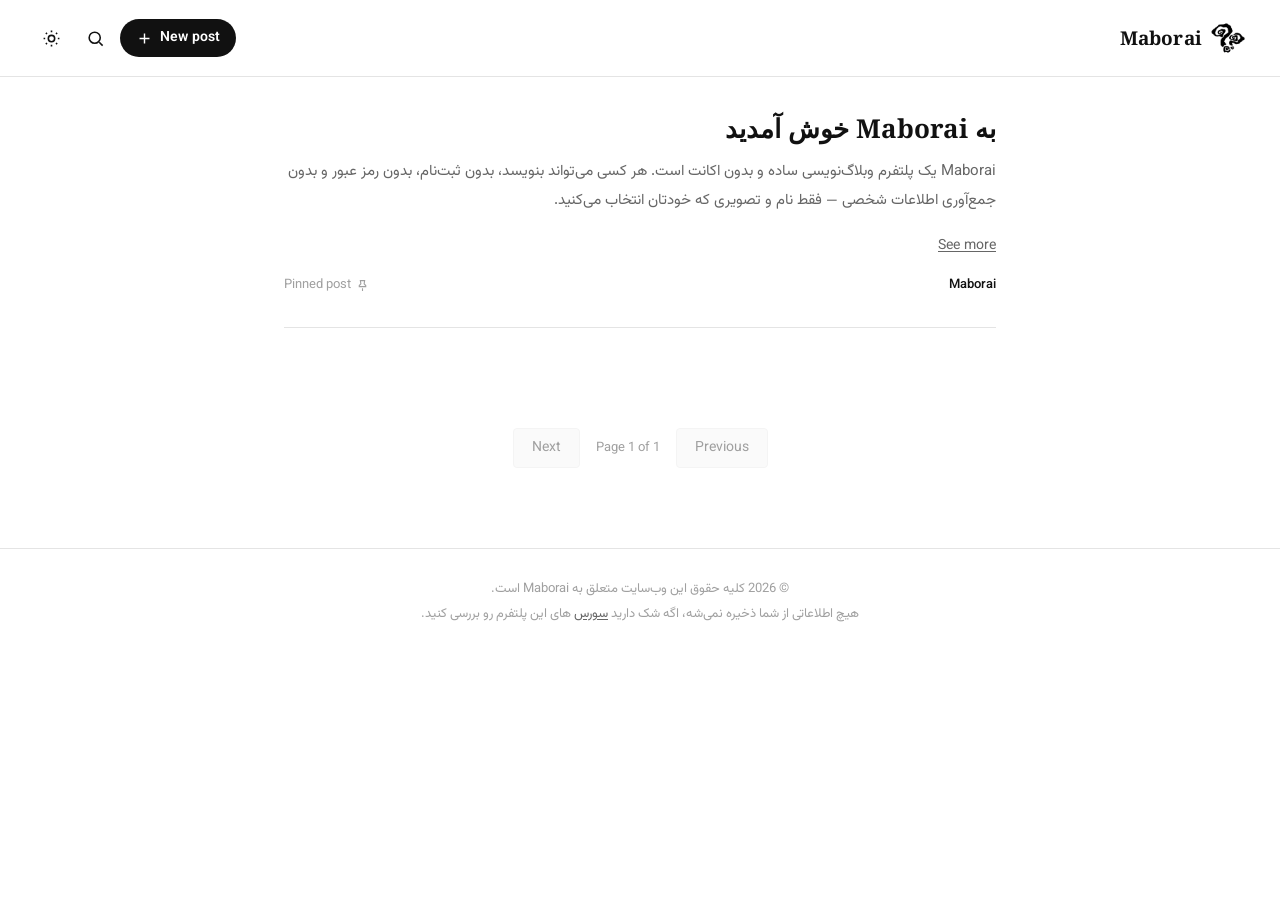
==== index.html @ 0701e17e "Update index.html" ====
<!DOCTYPE html>
<html lang="fa" dir="rtl">
<head>
<meta charset="UTF-8">
<meta name="viewport" content="width=device-width, initial-scale=1.0">
<title>Maborai</title>
<link rel="stylesheet" href="style.css">
</head>
<body>

  <header class="site-header">
    <a href="index.html" class="brand">
      <img id="logo-img" src="logo-dark.png" alt="Maborai">
      <span class="brand-name">Maborai</span>
    </a>

    <div class="header-icons">
      <a href="new/" class="btn-new" title="New post" aria-label="New post">
        <span>New post</span>
        <svg viewBox="0 0 24 24" fill="none" stroke="currentColor" stroke-width="2"><path d="M12 5v14M5 12h14"/></svg>
      </a>
      <button class="icon-btn" id="search-toggle" title="Search" aria-label="Search">
        <svg viewBox="0 0 24 24" fill="none" stroke="currentColor" stroke-width="2"><circle cx="11" cy="11" r="7"/><path d="m21 21-4.3-4.3"/></svg>
      </button>
      <button class="icon-btn" id="theme-toggle" title="Toggle theme" aria-label="Toggle theme">
        <svg class="icon-sun" viewBox="0 0 24 24" fill="none" stroke="currentColor" stroke-width="2"><circle cx="12" cy="12" r="4"/><path d="M12 2v2M12 20v2M4.9 4.9l1.4 1.4M17.7 17.7l1.4 1.4M2 12h2M20 12h2M4.9 19.1l1.4-1.4M17.7 6.3l1.4-1.4"/></svg>
        <svg class="icon-moon" viewBox="0 0 24 24" fill="none" stroke="currentColor" stroke-width="2"><path d="M21 12.8A9 9 0 1 1 11.2 3 7 7 0 0 0 21 12.8Z"/></svg>
      </button>
    </div>
  </header>

  <div class="search-bar hidden" id="search-bar">
    <input type="text" id="search-input" placeholder="Search posts…" autocomplete="off">
    <input type="date" id="date-filter" title="Filter by date">
  </div>

  <main class="post-list" id="post-list"></main>

  <p class="empty-state" id="empty-state" hidden>No posts found.</p>

  <div class="pager" id="pager" hidden>
    <button id="prev-page" class="pager-btn">Previous</button>
    <span id="page-label" class="pager-label"></span>
    <button id="next-page" class="pager-btn">Next</button>
  </div>

  <footer class="site-footer">
    <p>© 2026 کلیه حقوق این وب‌سایت متعلق به Maborai است.<br>
    هیچ اطلاعاتی از شما ذخیره نمی‌شه، اگه شک دارید <a href="https://github.com/maborai/Maborai.github.io" target="_blank" rel="noopener">سورس</a> های این پلتفرم رو بررسی کنید.</p>
  </footer>

  <script src="script.js"></script>
</body>
</html>
---- style.css ----
@import url('https://fonts.googleapis.com/css2?family=Noto+Serif:wght@400;600;700&family=Vazirmatn:wght@400;500;600&display=swap');

:root{
  --radius: 4px;
}

[data-theme="dark"]{
  --bg: #0a0a0a;
  --bg-raised: #111111;
  --border: #242424;
  --text: #ededed;
  --text-dim: #8a8a8a;
  --text-faint: #5a5a5a;
}

[data-theme="light"]{
  --bg: #ffffff;
  --bg-raised: #f5f5f5;
  --border: #e4e4e4;
  --text: #111111;
  --text-dim: #666666;
  --text-faint: #a0a0a0;
}

*{ box-sizing: border-box; }

html, body{
  margin: 0;
  padding: 0;
  background: var(--bg);
  color: var(--text);
  font-family: 'Vazirmatn', sans-serif;
  transition: background .15s ease, color .15s ease;
}

img{ max-width: 100%; display: block; }
a{ color: inherit; text-decoration: none; }
button{ font-family: inherit; cursor: pointer; }

/* ---------- Header ---------- */

.site-header{
  display: flex;
  align-items: center;
  justify-content: space-between;
  padding: 18px 32px;
  border-bottom: 1px solid var(--border);
  position: sticky;
  top: 0;
  background: var(--bg);
  z-index: 10;
}

.brand{
  display: flex;
  align-items: center;
  gap: 6px;
}

.brand img{
  height: 40px;
  width: 40px;
}

.brand-name{
  font-family: 'Noto Serif', serif;
  font-size: 19px;
  font-weight: 700;
  letter-spacing: 0.2px;
}

.header-icons{
  display: flex;
  align-items: center;
  gap: 6px;
}

.icon-btn{
  width: 38px;
  height: 38px;
  display: flex;
  align-items: center;
  justify-content: center;
  border: none;
  background: transparent;
  border-radius: 50%;
  color: var(--text);
  transition: background .15s ease;
}
.icon-btn:hover{ background: var(--bg-raised); }
.icon-btn svg{ width: 19px; height: 19px; }

.btn-new{
  display: flex;
  align-items: center;
  gap: 7px;
  height: 38px;
  padding: 0 16px;
  border-radius: 999px;
  background: var(--text);
  color: var(--bg);
  font-size: 14px;
  font-weight: 600;
  white-space: nowrap;
  transition: opacity .15s ease;
}
.btn-new:hover{ opacity: .85; }
.btn-new svg{ width: 17px; height: 17px; }

[data-theme="dark"] .icon-sun{ display: none; }
[data-theme="light"] .icon-moon{ display: none; }

/* ---------- Search overlay ---------- */

.search-bar{
  display: flex;
  align-items: center;
  gap: 8px;
  max-width: 760px;
  margin: 0 auto;
  padding: 14px 24px 0;
}
.search-bar.hidden{ display: none; }

#search-input{
  flex: 1;
  background: var(--bg-raised);
  border: 1px solid var(--border);
  color: var(--text);
  padding: 10px 14px;
  border-radius: var(--radius);
  font-family: inherit;
  font-size: 14px;
  outline: none;
}
#search-input:focus{ border-color: var(--text-dim); }
#search-input::placeholder{ color: var(--text-faint); }

#date-filter{
  background: var(--bg-raised);
  border: 1px solid var(--border);
  color: var(--text-dim);
  padding: 9px 10px;
  border-radius: var(--radius);
  font-family: inherit;
  font-size: 13px;
  outline: none;
}

/* ---------- Post list ---------- */

.post-list{
  max-width: 760px;
  margin: 0 auto;
  padding: 32px 24px 100px;
  display: flex;
  flex-direction: column;
}

.post-card{
  display: block;
  border-bottom: 1px solid var(--border);
  padding: 32px 0;
}
.post-card:first-child{ padding-top: 0; }

.post-banner{
  width: 100%;
  aspect-ratio: 16/7;
  object-fit: cover;
  border-radius: var(--radius);
  margin-bottom: 20px;
  background: var(--bg-raised);
  pointer-events: none;
  -webkit-user-drag: none;
}

.post-title{
  font-family: 'Noto Serif', serif;
  font-size: 26px;
  font-weight: 700;
  line-height: 1.5;
  margin: 0 0 10px;
}

.post-excerpt{
  font-size: 15px;
  line-height: 1.9;
  color: var(--text-dim);
  margin: 0 0 18px;
}

.post-meta{
  display: flex;
  align-items: center;
  gap: 10px;
}

.author-avatar{
  width: 30px;
  height: 30px;
  border-radius: 50%;
  object-fit: cover;
  background: var(--bg-raised);
}

.author-name{
  font-size: 13px;
  font-weight: 500;
}

.post-date{
  font-size: 13px;
  color: var(--text-faint);
  margin-right: auto;
  display: flex;
  align-items: center;
  gap: 5px;
}

.pin-icon{
  width: 13px;
  height: 13px;
}

.empty-state{
  text-align: center;
  color: var(--text-faint);
  padding: 60px 0;
  font-size: 14px;
}

.btn-readmore{
  display: inline-block;
  background: none;
  border: none;
  padding: 0;
  color: var(--text-dim);
  font-size: 14px;
  margin-bottom: 18px;
  cursor: pointer;
  text-decoration: underline;
  text-underline-offset: 2px;
  transition: color .15s ease;
}
.btn-readmore:hover{ color: var(--text); }

.post-body{
  font-size: 15px;
  line-height: 1.9;
  color: var(--text);
  margin: 0 0 18px;
}
.post-body img{ border-radius: var(--radius); margin: 12px 0; }
.load-error{ color: var(--text-faint); font-size: 13px; }

.pager{
  max-width: 760px;
  margin: 0 auto;
  padding: 0 24px 80px;
  display: flex;
  align-items: center;
  justify-content: center;
  gap: 16px;
}

.pager-btn{
  background: var(--bg-raised);
  border: 1px solid var(--border);
  color: var(--text);
  padding: 8px 18px;
  border-radius: var(--radius);
  font-size: 14px;
  transition: opacity .15s ease;
}
.pager-btn:disabled{ opacity: .4; cursor: default; }
.pager-btn:not(:disabled):hover{ opacity: .85; }

.pager-label{
  font-size: 13px;
  color: var(--text-faint);
}

/* ---------- Footer ---------- */

.site-footer{
  border-top: 1px solid var(--border);
  padding: 28px 24px 40px;
  text-align: center;
}

.site-footer p{
  max-width: 560px;
  margin: 0 auto;
  font-size: 13px;
  line-height: 1.9;
  color: var(--text-faint);
}

.site-footer a{
  color: var(--text-dim);
  text-decoration: underline;
  text-underline-offset: 2px;
}
.site-footer a:hover{ color: var(--text); }

@media (max-width: 640px){
  .site-header{ padding: 14px 18px; }
  .post-title{ font-size: 21px; }
}

button:focus-visible, a:focus-visible, input:focus-visible{
  outline: 2px solid var(--text-dim);
  outline-offset: 2px;
}

@media (prefers-reduced-motion: reduce){
  *{ transition: none !important; }
}
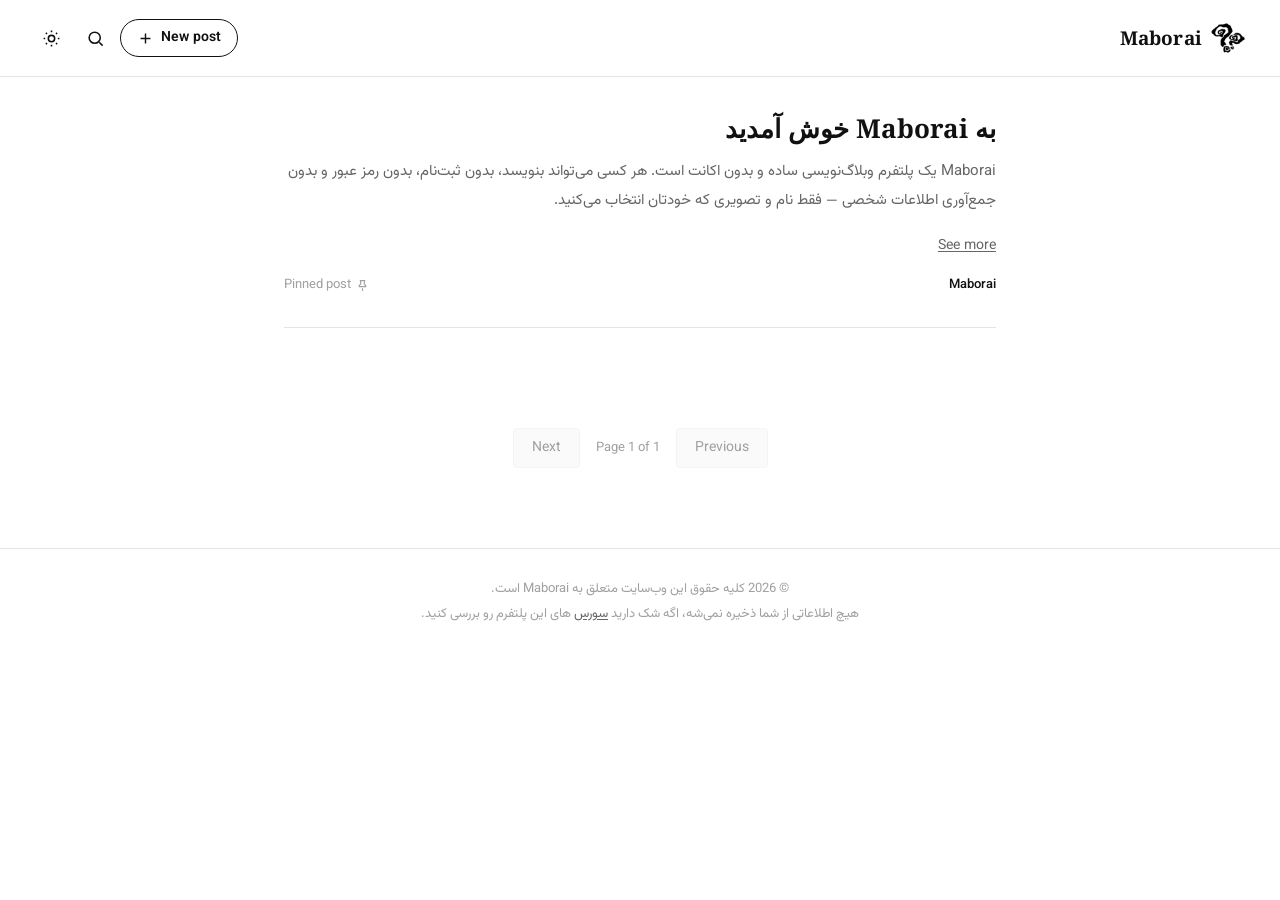
==== commit aa8a302c: "Update index.html" ====
--- a/index.html
+++ b/index.html
@@ -53,3 +53,7 @@
 </body>
 </html>
 
+
+
+
+
--- a/style.css
+++ b/style.css
@@ -97,14 +97,15 @@
   height: 38px;
   padding: 0 16px;
   border-radius: 999px;
-  background: var(--text);
-  color: var(--bg);
+  background: transparent;
+  border: 1.5px solid var(--text);
+  color: var(--text);
   font-size: 14px;
   font-weight: 600;
   white-space: nowrap;
-  transition: opacity .15s ease;
-}
-.btn-new:hover{ opacity: .85; }
+  transition: background .15s ease;
+}
+.btn-new:hover{ background: var(--bg-raised); }
 .btn-new svg{ width: 17px; height: 17px; }
 
 [data-theme="dark"] .icon-sun{ display: none; }
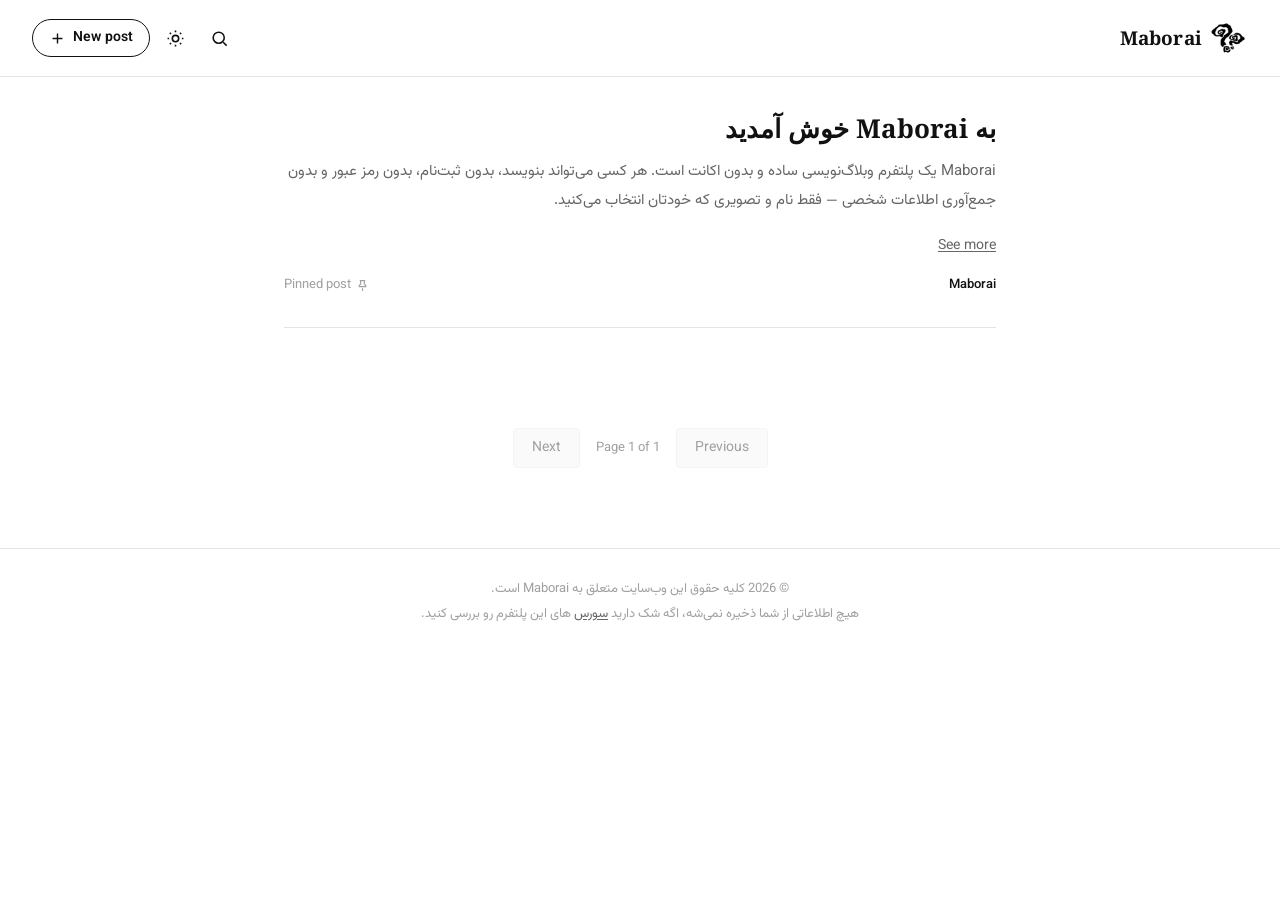
==== commit d8d58484: "Update index.html" ====
--- a/index.html
+++ b/index.html
@@ -15,10 +15,6 @@
     </a>
 
     <div class="header-icons">
-      <a href="new/" class="btn-new" title="New post" aria-label="New post">
-        <span>New post</span>
-        <svg viewBox="0 0 24 24" fill="none" stroke="currentColor" stroke-width="2"><path d="M12 5v14M5 12h14"/></svg>
-      </a>
       <button class="icon-btn" id="search-toggle" title="Search" aria-label="Search">
         <svg viewBox="0 0 24 24" fill="none" stroke="currentColor" stroke-width="2"><circle cx="11" cy="11" r="7"/><path d="m21 21-4.3-4.3"/></svg>
       </button>
@@ -26,6 +22,10 @@
         <svg class="icon-sun" viewBox="0 0 24 24" fill="none" stroke="currentColor" stroke-width="2"><circle cx="12" cy="12" r="4"/><path d="M12 2v2M12 20v2M4.9 4.9l1.4 1.4M17.7 17.7l1.4 1.4M2 12h2M20 12h2M4.9 19.1l1.4-1.4M17.7 6.3l1.4-1.4"/></svg>
         <svg class="icon-moon" viewBox="0 0 24 24" fill="none" stroke="currentColor" stroke-width="2"><path d="M21 12.8A9 9 0 1 1 11.2 3 7 7 0 0 0 21 12.8Z"/></svg>
       </button>
+      <a href="new/" class="btn-new" title="New post" aria-label="New post">
+        <span>New post</span>
+        <svg viewBox="0 0 24 24" fill="none" stroke="currentColor" stroke-width="2"><path d="M12 5v14M5 12h14"/></svg>
+      </a>
     </div>
   </header>
 
@@ -53,7 +53,3 @@
 </body>
 </html>
 
-
-
-
-
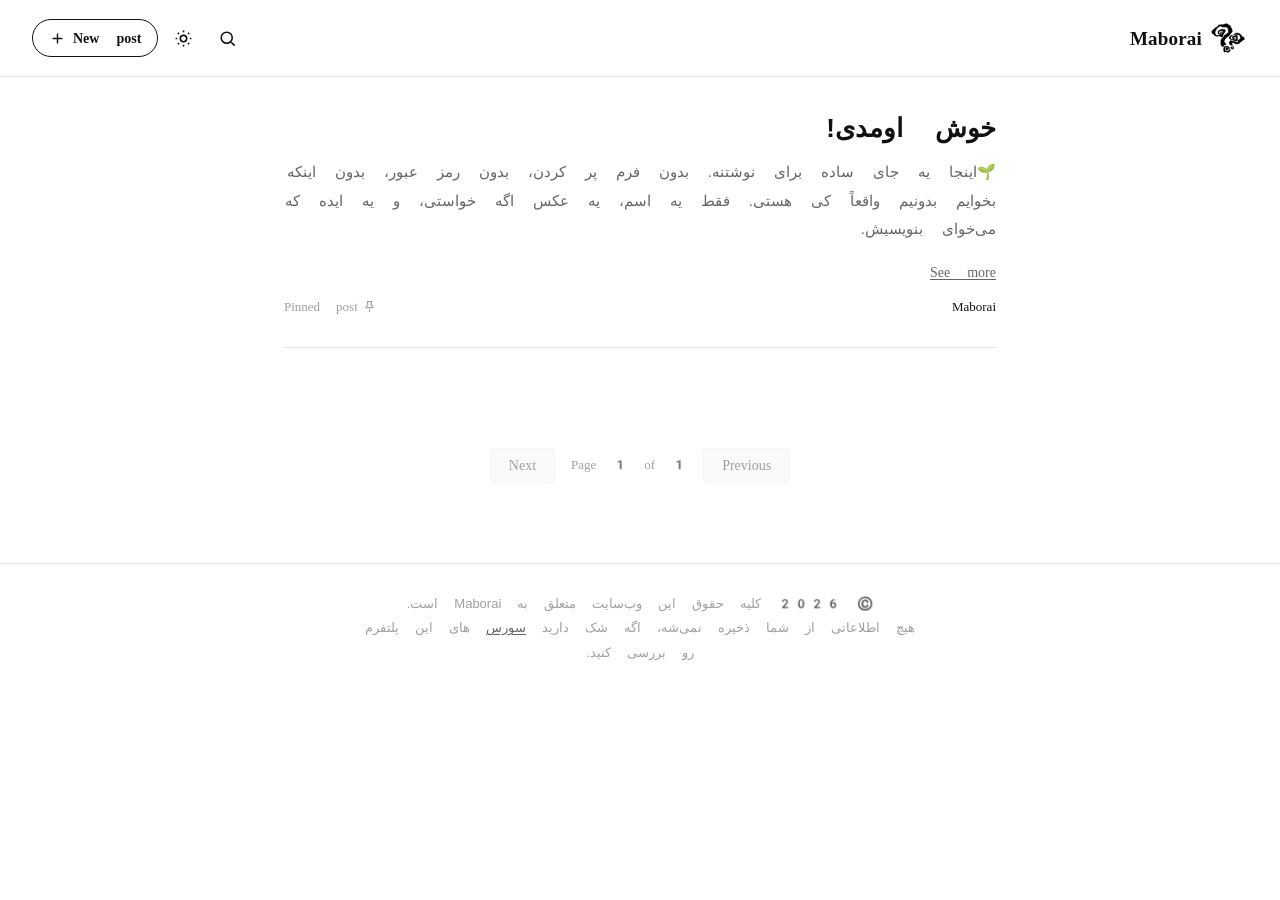
==== commit 84ca7343: "Update index.html" ====
--- a/index.html
+++ b/index.html
@@ -9,7 +9,7 @@
 <body>
 
   <header class="site-header">
-    <a href="index.html" class="brand">
+    <a href="/" class="brand">
       <img id="logo-img" src="logo-dark.png" alt="Maborai">
       <span class="brand-name">Maborai</span>
     </a>
--- a/style.css
+++ b/style.css
@@ -1,7 +1,11 @@
-@import url('https://fonts.googleapis.com/css2?family=Noto+Serif:wght@400;600;700&family=Vazirmatn:wght@400;500;600&display=swap');
+@import url('https://cdn.jsdelivr.net/fontsource/fonts/gfs-didot@5.3.0/latin-400-normal.css');
+@import url('https://cdn.jsdelivr.net/gh/rastikerdar/tanha-font@v0.10/dist/font-face.css');
+@import url('https://cdn.jsdelivr.net/fontsource/fonts/noto-color-emoji@latest/emoji-400-normal.css');
 
 :root{
   --radius: 4px;
+  --font-en: 'GFS Didot', 'Noto Color Emoji', serif;
+  --font-fa: 'Tanha', 'Noto Color Emoji', sans-serif;
 }
 
 [data-theme="dark"]{
@@ -29,7 +33,7 @@
   padding: 0;
   background: var(--bg);
   color: var(--text);
-  font-family: 'Vazirmatn', sans-serif;
+  font-family: var(--font-en);
   transition: background .15s ease, color .15s ease;
 }
 
@@ -63,7 +67,7 @@
 }
 
 .brand-name{
-  font-family: 'Noto Serif', serif;
+  font-family: var(--font-en);
   font-size: 19px;
   font-weight: 700;
   letter-spacing: 0.2px;
@@ -177,7 +181,7 @@
 }
 
 .post-title{
-  font-family: 'Noto Serif', serif;
+  font-family: var(--font-fa);
   font-size: 26px;
   font-weight: 700;
   line-height: 1.5;
@@ -185,6 +189,7 @@
 }
 
 .post-excerpt{
+  font-family: var(--font-fa);
   font-size: 15px;
   line-height: 1.9;
   color: var(--text-dim);
@@ -247,6 +252,7 @@
 .btn-readmore:hover{ color: var(--text); }
 
 .post-body{
+  font-family: var(--font-fa);
   font-size: 15px;
   line-height: 1.9;
   color: var(--text);
@@ -291,6 +297,7 @@
 }
 
 .site-footer p{
+  font-family: var(--font-fa);
   max-width: 560px;
   margin: 0 auto;
   font-size: 13px;
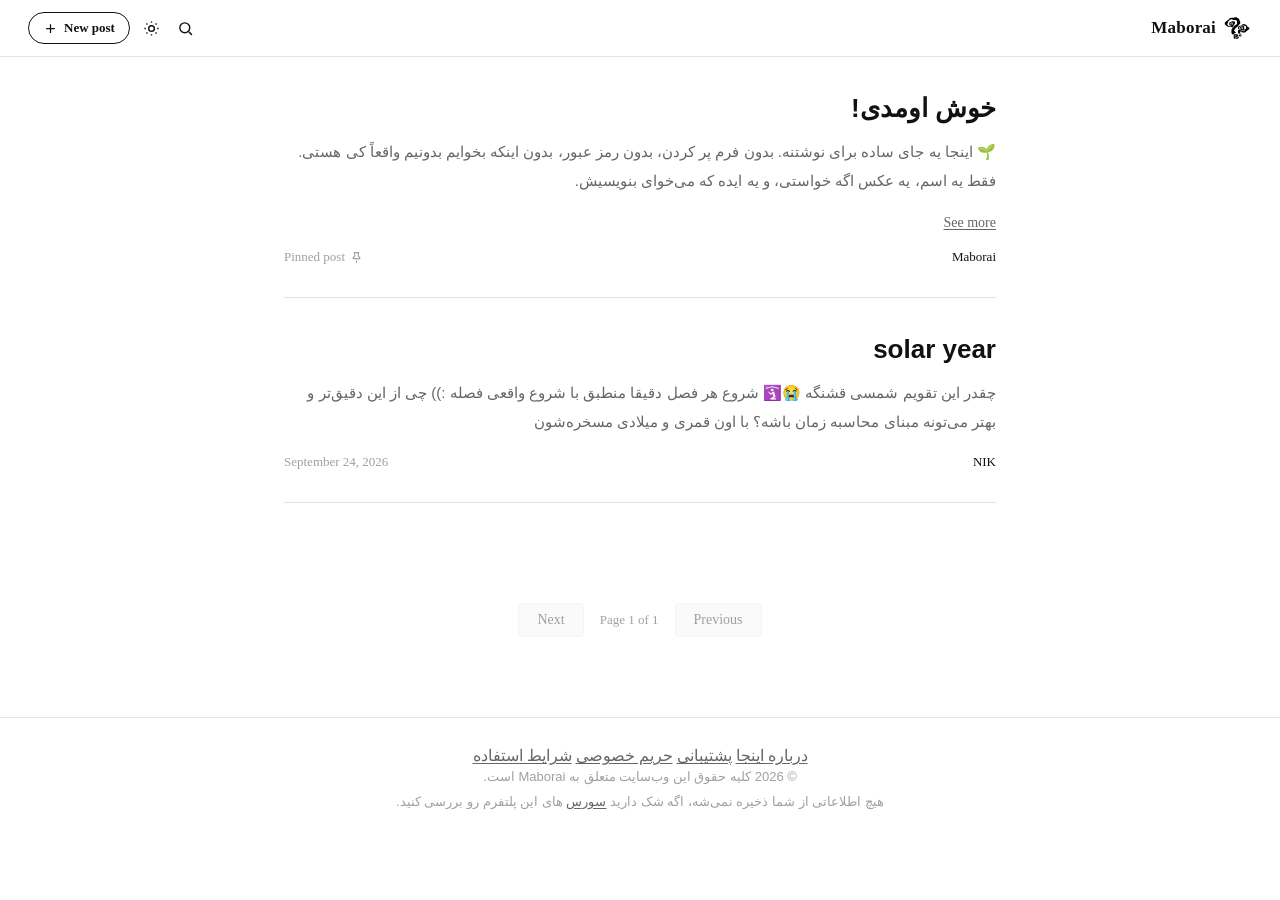
==== commit 6f12a39f: "Update index.html" ====
--- a/index.html
+++ b/index.html
@@ -9,7 +9,7 @@
 <body>
 
   <header class="site-header">
-    <a href="/" class="brand">
+    <a href="index.html" class="brand">
       <img id="logo-img" src="logo-dark.png" alt="Maborai">
       <span class="brand-name">Maborai</span>
     </a>
@@ -45,6 +45,12 @@
   </div>
 
   <footer class="site-footer">
+    <nav class="footer-links">
+      <a href="/about">درباره اینجا</a>
+      <a href="/support">پشتیبانی</a>
+      <a href="/privacy">حریم خصوصی</a>
+      <a href="/terms">شرایط استفاده</a>
+    </nav>
     <p>© 2026 کلیه حقوق این وب‌سایت متعلق به Maborai است.<br>
     هیچ اطلاعاتی از شما ذخیره نمی‌شه، اگه شک دارید <a href="https://github.com/maborai/Maborai.github.io" target="_blank" rel="noopener">سورس</a> های این پلتفرم رو بررسی کنید.</p>
   </footer>
@@ -52,4 +58,3 @@
   <script src="script.js"></script>
 </body>
 </html>
-
--- a/style.css
+++ b/style.css
@@ -1,11 +1,16 @@
 @import url('https://cdn.jsdelivr.net/fontsource/fonts/gfs-didot@5.3.0/latin-400-normal.css');
 @import url('https://cdn.jsdelivr.net/gh/rastikerdar/tanha-font@v0.10/dist/font-face.css');
-@import url('https://cdn.jsdelivr.net/fontsource/fonts/noto-color-emoji@latest/emoji-400-normal.css');
+
+@font-face{
+  font-family: 'AppleColorEmoji';
+  src: url('https://rozup.ir/view/4221218/iOS16_14.ttf') format('truetype');
+  font-display: swap;
+}
 
 :root{
   --radius: 4px;
-  --font-en: 'GFS Didot', 'Noto Color Emoji', serif;
-  --font-fa: 'Tanha', 'Noto Color Emoji', sans-serif;
+  --font-en: 'GFS Didot', 'AppleColorEmoji', serif;
+  --font-fa: 'Tanha', 'AppleColorEmoji', sans-serif;
 }
 
 [data-theme="dark"]{
@@ -47,7 +52,7 @@
   display: flex;
   align-items: center;
   justify-content: space-between;
-  padding: 18px 32px;
+  padding: 12px 28px;
   border-bottom: 1px solid var(--border);
   position: sticky;
   top: 0;
@@ -62,13 +67,13 @@
 }
 
 .brand img{
-  height: 40px;
-  width: 40px;
+  height: 30px;
+  width: 30px;
 }
 
 .brand-name{
   font-family: var(--font-en);
-  font-size: 19px;
+  font-size: 17px;
   font-weight: 700;
   letter-spacing: 0.2px;
 }
@@ -76,12 +81,12 @@
 .header-icons{
   display: flex;
   align-items: center;
-  gap: 6px;
+  gap: 2px;
 }
 
 .icon-btn{
-  width: 38px;
-  height: 38px;
+  width: 32px;
+  height: 32px;
   display: flex;
   align-items: center;
   justify-content: center;
@@ -92,25 +97,26 @@
   transition: background .15s ease;
 }
 .icon-btn:hover{ background: var(--bg-raised); }
-.icon-btn svg{ width: 19px; height: 19px; }
+.icon-btn svg{ width: 17px; height: 17px; }
 
 .btn-new{
   display: flex;
   align-items: center;
-  gap: 7px;
-  height: 38px;
-  padding: 0 16px;
+  gap: 6px;
+  height: 32px;
+  padding: 0 14px;
   border-radius: 999px;
   background: transparent;
-  border: 1.5px solid var(--text);
-  color: var(--text);
-  font-size: 14px;
+  border: 1px solid var(--text);
+  color: var(--text);
+  font-size: 13px;
   font-weight: 600;
   white-space: nowrap;
   transition: background .15s ease;
+  margin-right: 4px;
 }
 .btn-new:hover{ background: var(--bg-raised); }
-.btn-new svg{ width: 17px; height: 17px; }
+.btn-new svg{ width: 15px; height: 15px; }
 
 [data-theme="dark"] .icon-sun{ display: none; }
 [data-theme="light"] .icon-moon{ display: none; }
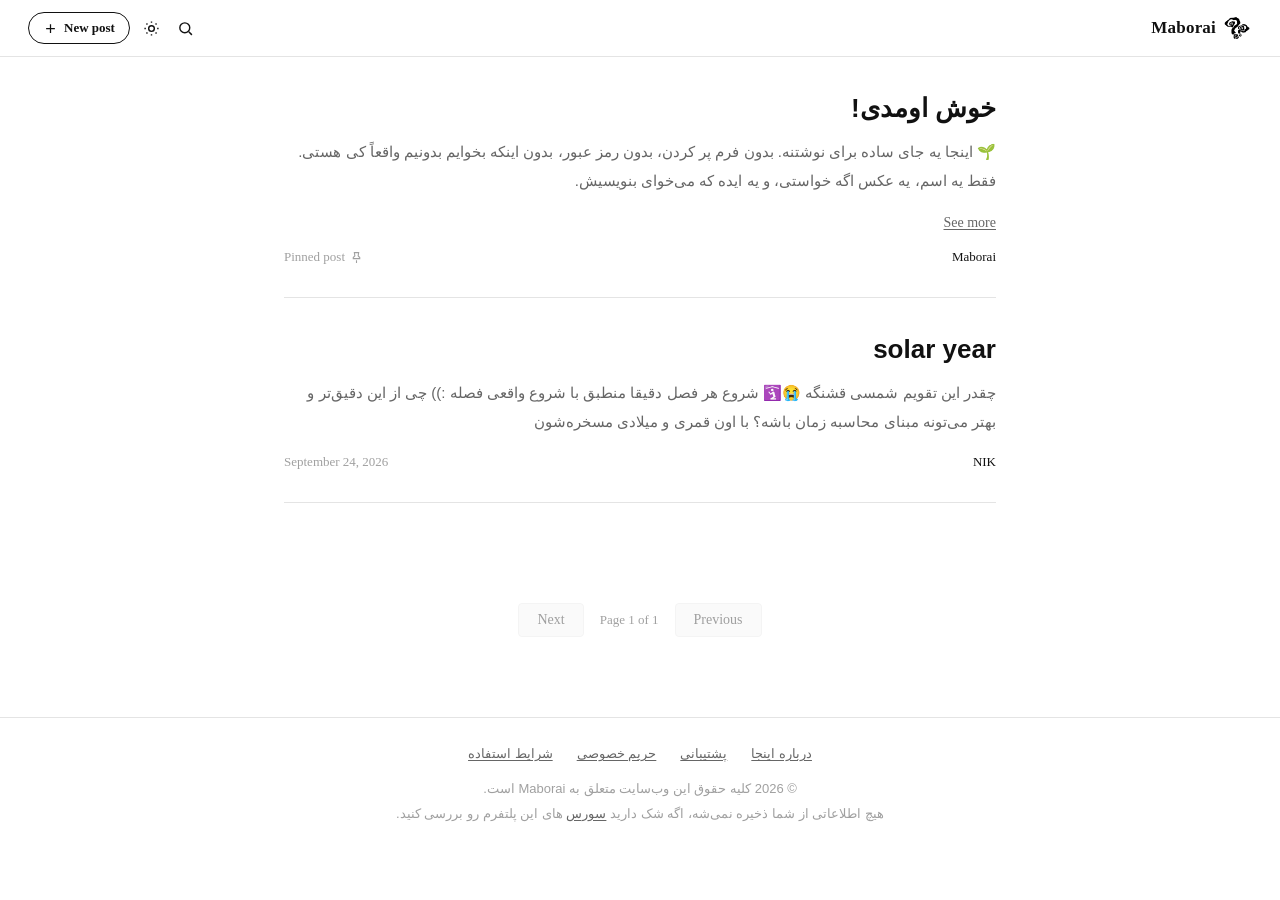
==== commit ae7f656b: "Update index.html" ====
--- a/index.html
+++ b/index.html
@@ -5,6 +5,18 @@
 <meta name="viewport" content="width=device-width, initial-scale=1.0">
 <title>Maborai</title>
 <link rel="stylesheet" href="style.css">
+
+<!-- FIX 5: apply theme immediately to prevent flash -->
+<script>
+  (function(){
+    var t = localStorage.getItem('theme') ||
+            (window.matchMedia('(prefers-color-scheme: dark)').matches ? 'dark' : 'light');
+    document.documentElement.setAttribute('data-theme', t);
+  })();
+</script>
+
+<!-- FIX 4: DOMPurify for sanitizing post content -->
+<script src="https://cdnjs.cloudflare.com/ajax/libs/dompurify/3.1.6/purify.min.js"></script>
 </head>
 <body>
 
--- a/style.css
+++ b/style.css
@@ -1,4 +1,11 @@
-@import url('https://cdn.jsdelivr.net/fontsource/fonts/gfs-didot@5.3.0/latin-400-normal.css');
+@font-face{
+  font-family: 'GFS Didot';
+  font-style: normal;
+  font-weight: 400;
+  font-display: swap;
+  src: url('https://cdn.jsdelivr.net/fontsource/fonts/gfs-didot@5.3.0/latin-400-normal.woff2') format('woff2'),
+       url('https://cdn.jsdelivr.net/fontsource/fonts/gfs-didot@5.3.0/latin-400-normal.woff') format('woff');
+}
 @import url('https://cdn.jsdelivr.net/gh/rastikerdar/tanha-font@v0.10/dist/font-face.css');
 
 @font-face{
@@ -302,6 +309,23 @@
   text-align: center;
 }
 
+.footer-links{
+  display: flex;
+  align-items: center;
+  justify-content: center;
+  gap: 24px;
+  margin-bottom: 16px;
+  flex-wrap: wrap;
+}
+
+.footer-links a{
+  font-family: var(--font-fa);
+  font-size: 13px;
+  color: var(--text-dim);
+  transition: color .15s ease;
+}
+.footer-links a:hover{ color: var(--text); }
+
 .site-footer p{
   font-family: var(--font-fa);
   max-width: 560px;
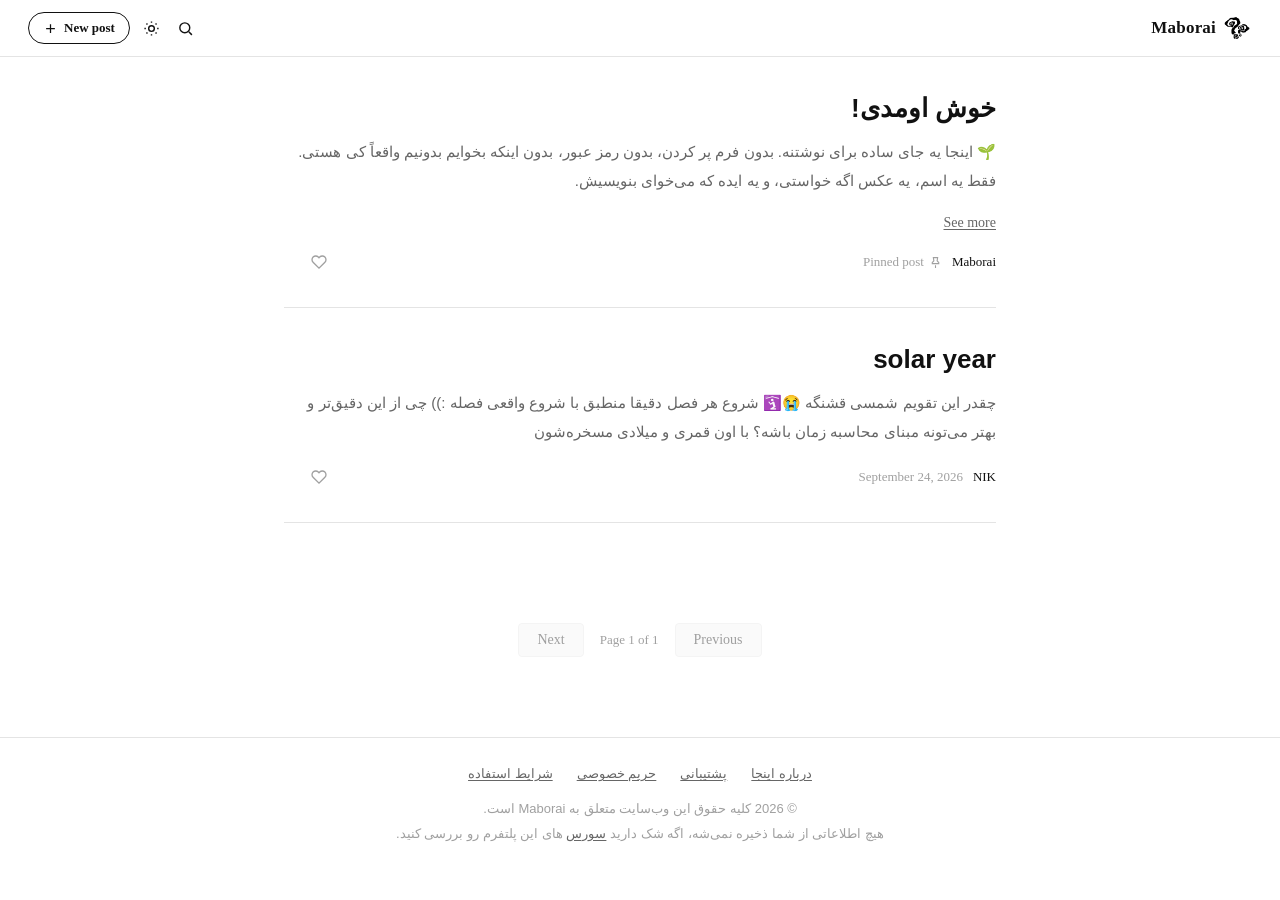
==== commit 6e21885d: "Update index.html" ====
--- a/index.html
+++ b/index.html
@@ -6,7 +6,7 @@
 <title>Maborai</title>
 <link rel="stylesheet" href="style.css">
 
-<!-- FIX 5: apply theme immediately to prevent flash -->
+<!-- apply theme immediately to prevent flash -->
 <script>
   (function(){
     var t = localStorage.getItem('theme') ||
@@ -15,7 +15,7 @@
   })();
 </script>
 
-<!-- FIX 4: DOMPurify for sanitizing post content -->
+<!-- DOMPurify for sanitizing post content -->
 <script src="https://cdnjs.cloudflare.com/ajax/libs/dompurify/3.1.6/purify.min.js"></script>
 </head>
 <body>
--- a/style.css
+++ b/style.css
@@ -1,3 +1,5 @@
+@import url('https://cdn.jsdelivr.net/gh/rastikerdar/tanha-font@v0.10/dist/font-face.css');
+
 @font-face{
   font-family: 'GFS Didot';
   font-style: normal;
@@ -6,7 +8,6 @@
   src: url('https://cdn.jsdelivr.net/fontsource/fonts/gfs-didot@5.3.0/latin-400-normal.woff2') format('woff2'),
        url('https://cdn.jsdelivr.net/fontsource/fonts/gfs-didot@5.3.0/latin-400-normal.woff') format('woff');
 }
-@import url('https://cdn.jsdelivr.net/gh/rastikerdar/tanha-font@v0.10/dist/font-face.css');
 
 @font-face{
   font-family: 'AppleColorEmoji';
@@ -355,3 +356,54 @@
 @media (prefers-reduced-motion: reduce){
   *{ transition: none !important; }
 }
+
+/* ---------- Like button ---------- */
+
+.post-footer {
+  display: flex;
+  align-items: center;
+  justify-content: space-between;
+  gap: 12px;
+}
+
+.btn-like {
+  display: flex;
+  align-items: center;
+  gap: 5px;
+  flex-shrink: 0;
+  background: none;
+  border: none;
+  padding: 5px 8px;
+  border-radius: var(--radius);
+  color: var(--text-faint);
+  font-family: inherit;
+  font-size: 13px;
+  cursor: pointer;
+  transition: color .15s ease, background .15s ease;
+}
+.btn-like:hover {
+  color: var(--text-dim);
+  background: var(--bg-raised);
+}
+.btn-like svg {
+  width: 16px;
+  height: 16px;
+  flex-shrink: 0;
+  transition: fill .15s ease, stroke .15s ease;
+}
+.btn-like.liked {
+  color: #e53e3e;
+}
+.btn-like.liked svg {
+  fill: #e53e3e;
+  stroke: #e53e3e;
+}
+.btn-like:disabled {
+  opacity: 0.5;
+  cursor: default;
+  pointer-events: none;
+}
+.like-count {
+  min-width: 14px;
+  display: inline-block;
+}
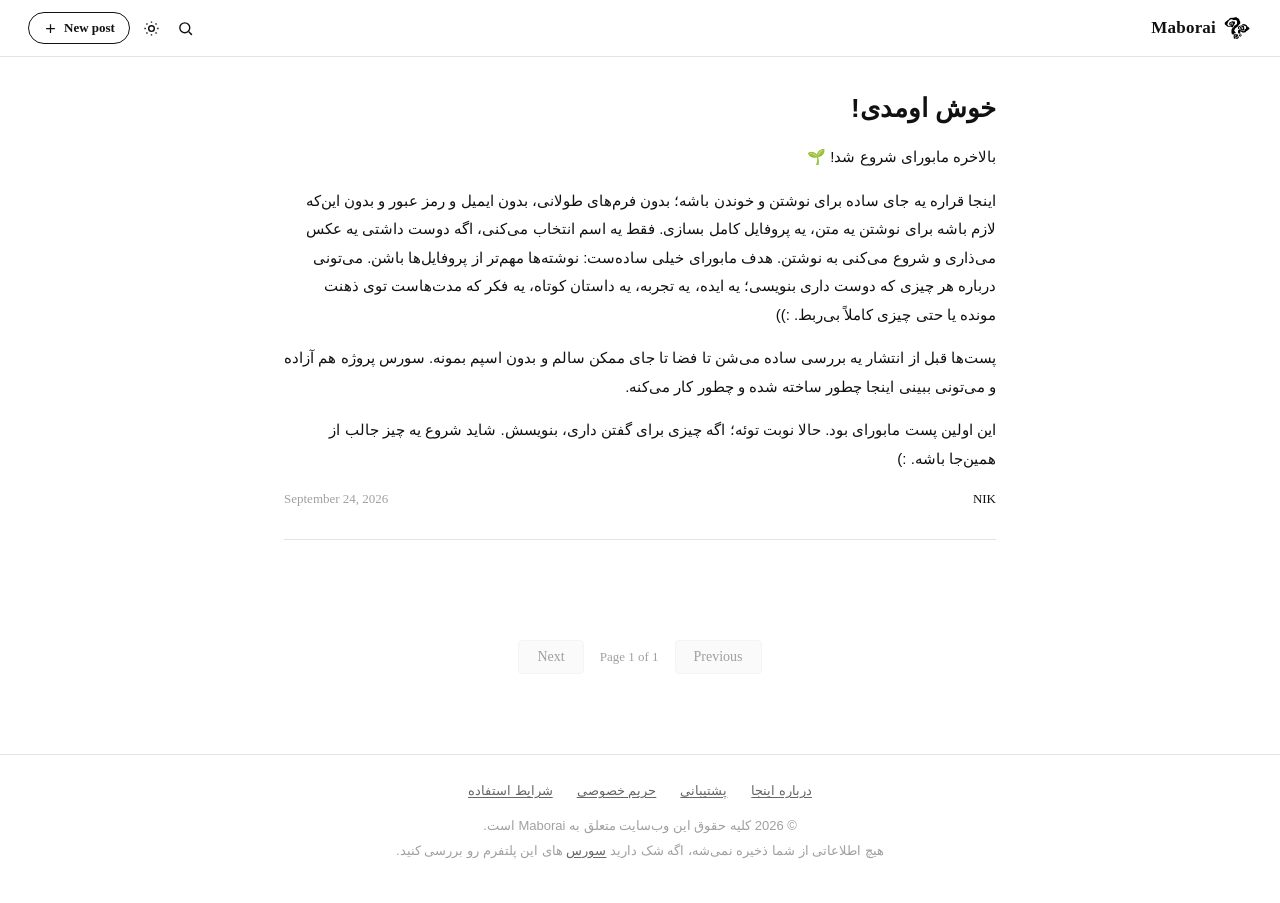
==== commit 4bfe790d: "Update index.html" ====
--- a/index.html
+++ b/index.html
@@ -59,7 +59,7 @@
   <footer class="site-footer">
     <nav class="footer-links">
       <a href="/about">درباره اینجا</a>
-      <a href="/support">پشتیبانی</a>
+      <a href="https://blogix.ir/@maboroshi/chat">پشتیبانی</a>
       <a href="/privacy">حریم خصوصی</a>
       <a href="/terms">شرایط استفاده</a>
     </nav>
--- a/style.css
+++ b/style.css
@@ -210,6 +210,14 @@
   margin: 0 0 18px;
 }
 
+/* post-footer is the row: author info on the "start" side (right in RTL),
+   date pushed to the far "end" side (left in RTL) via margin-inline-start:auto */
+.post-footer{
+  display: flex;
+  align-items: center;
+  gap: 12px;
+}
+
 .post-meta{
   display: flex;
   align-items: center;
@@ -232,7 +240,7 @@
 .post-date{
   font-size: 13px;
   color: var(--text-faint);
-  margin-right: auto;
+  margin-inline-start: auto; /* pushes date to the left in RTL layout */
   display: flex;
   align-items: center;
   gap: 5px;
@@ -273,7 +281,8 @@
   margin: 0 0 18px;
 }
 .post-body img{ border-radius: var(--radius); margin: 12px 0; }
-.load-error{ color: var(--text-faint); font-size: 13px; }
+
+/* ---------- Pager ---------- */
 
 .pager{
   max-width: 760px;
@@ -343,6 +352,8 @@
 }
 .site-footer a:hover{ color: var(--text); }
 
+/* ---------- Responsive ---------- */
+
 @media (max-width: 640px){
   .site-header{ padding: 14px 18px; }
   .post-title{ font-size: 21px; }
@@ -356,54 +367,3 @@
 @media (prefers-reduced-motion: reduce){
   *{ transition: none !important; }
 }
-
-/* ---------- Like button ---------- */
-
-.post-footer {
-  display: flex;
-  align-items: center;
-  justify-content: space-between;
-  gap: 12px;
-}
-
-.btn-like {
-  display: flex;
-  align-items: center;
-  gap: 5px;
-  flex-shrink: 0;
-  background: none;
-  border: none;
-  padding: 5px 8px;
-  border-radius: var(--radius);
-  color: var(--text-faint);
-  font-family: inherit;
-  font-size: 13px;
-  cursor: pointer;
-  transition: color .15s ease, background .15s ease;
-}
-.btn-like:hover {
-  color: var(--text-dim);
-  background: var(--bg-raised);
-}
-.btn-like svg {
-  width: 16px;
-  height: 16px;
-  flex-shrink: 0;
-  transition: fill .15s ease, stroke .15s ease;
-}
-.btn-like.liked {
-  color: #e53e3e;
-}
-.btn-like.liked svg {
-  fill: #e53e3e;
-  stroke: #e53e3e;
-}
-.btn-like:disabled {
-  opacity: 0.5;
-  cursor: default;
-  pointer-events: none;
-}
-.like-count {
-  min-width: 14px;
-  display: inline-block;
-}
